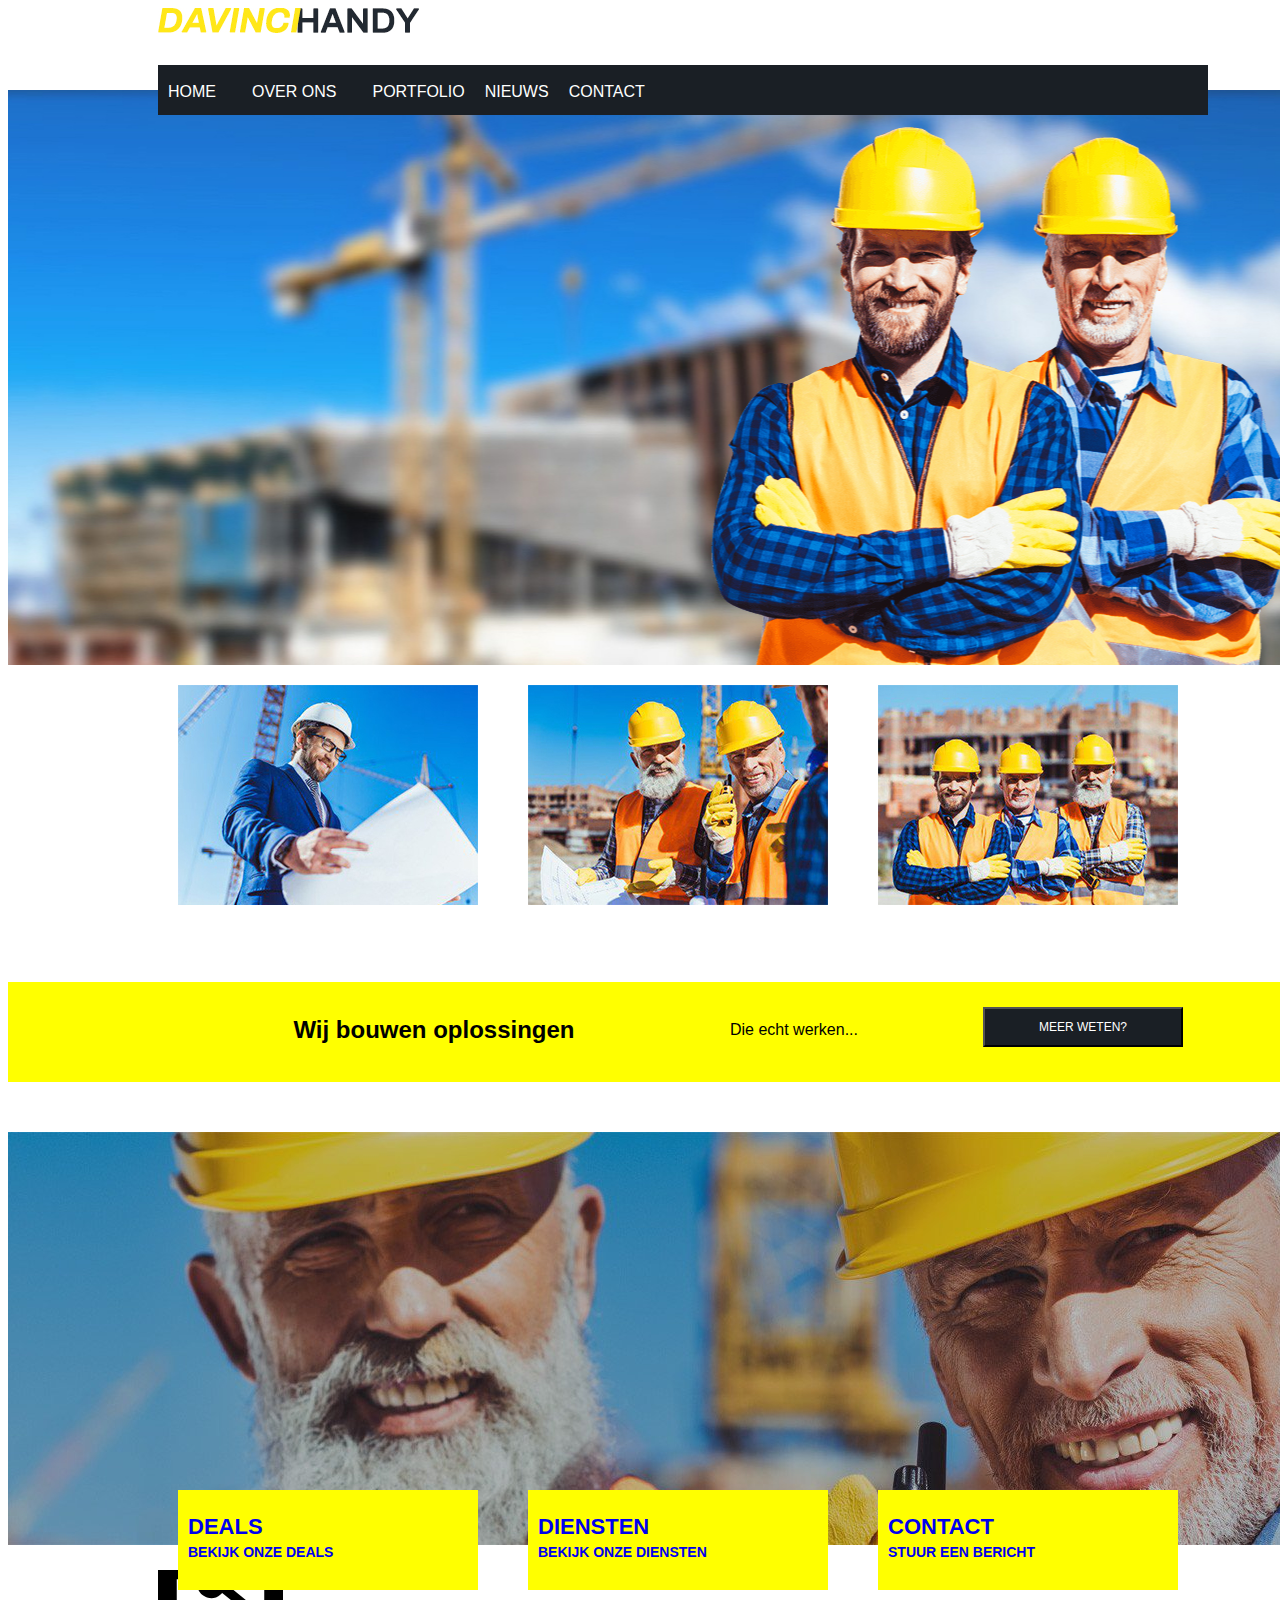
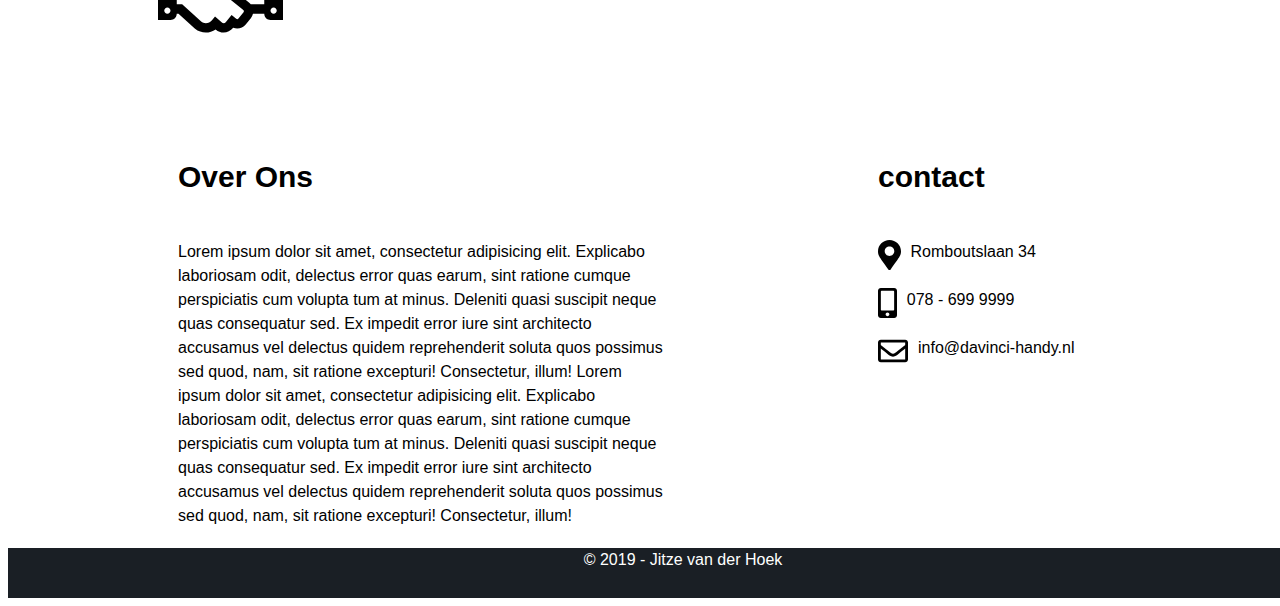
==== B1W9O1-Handy-master/index.html @ c0920fbe "1" ====
<!DOCTYPE html>

<head>
    <title>Da Vinci Handy</title>
</head>

<body>
    <link rel="stylesheet" href="css/indexstyle.css" type="text/css">

    <div id="grid-container">
        <div id="logo">
            <img src="img/logo.jpg" alt="logo">
        </div>

        <div id="menu-container">

            <div id="menu">
                <ul>
                    <li class="HOME"><a href="index.html"> HOME</a></li>
                 <li>   <div class="dropdown">
                    <a class="dropbtn">OVER ONS</a>
                      <div class="dropdown-content">
                      <a href="#geschiedenissprong">geschiedenis</a>
                      <a href="#dealssprong">deals</a>
                      <a href="#diestensprong">diensten</a>
                      </div>
                    </div>
                </li>
                    <li> <a href="index.html">PORTFOLIO</a></li>
                    <li> <a href="index.html">NIEUWS</a></li>
                    <li> <a href="#contactsprong">CONTACT</a></li>
                </ul>


            </div>
        </div>
        <div id="header">
        </div>

        <div id="item1">
            <a id="geschiedenissprong"></a>
            <img src="img/banner-1.jpg" alt="geschiedenis">
        </div>
        <div id="item2">
            <a id="dealssprong"></a>
            <img src="img/banner-2.jpg" alt="deals">
        </div>
        <div id="item3">
            <a id="diestensprong"></a>
            <img src="img/banner-3.jpg" alt="diensten">
        </div>


        <div class="identifier">
        </div>
        <div class="identifier" id="identifier_text">
            <p><span class="wbo">Wij bouwen oplossingen</span>
            <span class="dew">Die echt werken...</span> <a class="textButton"></a>
        </div>
        </p>
        <div class="identifier" id="mw">
            <button class="button_mw">MEER WETEN?</button>
        </div>
        <div class="identifier">
        </div>

        <div id="footer">
        </div>





        <div class="button-container" id="button1">
            <a class="button"></a>
            <a href="./index.html" class="footerButton1">
                <span class="footerButtonTitle">DEALS</span><br><span class="footerButtonText">BEKIJK ONZE DEALS</span>
            </a>
        </div>
        <div class="button-container" id="button2">
            <a class="button"></a>
            <a href="./paginas/diensten.html" class="footerButton2">
                <p class=footerP><span class="footerButtonTitle">DIENSTEN</span><br><span class="footerButtonText">BEKIJK ONZE DIENSTEN</span></p>
            </a>
        </div>
        <div class="button-container" id="button3">
            <a class="button"></a>
            <a href="./index.html" class="footerButton3">
                <span class="footerButtonTitle">CONTACT</span><br><span class="footerButtonText">STUUR EEN BERICHT</span>
            </a>
        </div>





        <div class="witbalk">

        </div>



        <div class="titleoverons">
            Over Ons
        </div>

        <div class="textoverons">
            
            Lorem ipsum dolor sit amet, consectetur adipisicing elit. Explicabo laboriosam
            odit, delectus error quas earum, sint ratione cumque perspiciatis cum volupta
            tum at minus. Deleniti quasi suscipit neque quas consequatur sed. Ex impedit
            error iure sint architecto accusamus vel delectus quidem reprehenderit soluta
            quos possimus sed quod, nam, sit ratione excepturi! Consectetur, illum! Lorem
            ipsum dolor sit amet, consectetur adipisicing elit. Explicabo laboriosam
            odit, delectus error quas earum, sint ratione cumque perspiciatis cum volupta
            tum at minus. Deleniti quasi suscipit neque quas consequatur sed. Ex impedit
            error iure sint architecto accusamus vel delectus quidem reprehenderit soluta
            quos possimus sed quod, nam, sit ratione excepturi! Consectetur, illum!
        </div>

        <div class="titlecontact">
            contact
        </div>

        <div class="textcontact">
            <a id="contactsprong"></a>
           <div class="map">
            <img id= "map" src="img/map.svg" alt="map">  
            <div class="textmap">Romboutslaan 34</div>
           </div>

            <br>
            <br>

           <div>
            <img id= "mobile" src="img/mobile.svg" alt="mobile">  
            <div class="textmobile">078 - 699 9999</div>
           </div>

            <br>
            <br>
            
            <div> 
            <img id= "mail" src="img/mail.svg" alt="mail"> 
            <div class="textmail"> info@davinci-handy.nl </div>
            </div>

            <br>
            <br>
            
        </div>



        <div class="balk">
            © 2019 - Jitze van der Hoek  
        </div>

    </div>
    </div>
</body>
---- B1W9O1-Handy-master/css/indexstyle.css ----
* {
    font-family: 'Archivo', sans-serif;
    font-size: 16px;
    line-height: 24px;
    font-weight: 500;
}





#grid-container {
    display: grid;
    grid-template-columns: 150px 350px 350px 350px 150px;
    /*  grid-template-rows: auto auto auto auto auto auto auto auto auto 500px 500px; */
}

#logo {
    grid-column: 2/3;
    grid-row: 1/2;
}

#menu-container {
    grid-column: 2/5;
    grid-row: 2/3;
    height: 50px;
    position: relative;
}

#menu {
    grid-column: 2/5;
    grid-row: 2/3;
    height: 50px;
    position: absolute;
    top: 25px;
    width: 100%;
    background-color: rgb(26 31 37);

}


#menu ul {
    grid-column: 2/5;
    grid-row: 2/3;
    height: 50px;
    width: 1050px;
    list-style: none;
    padding: 0;
    margin: 0;

}



#menu ul li {
    grid-column: 2/5;
    grid-row: 2/3;
    float: left;
    padding: 15px 10px 10px 10px;
}


#menu ul li>a {
    grid-column: 2/5;
    grid-row: 2/3;
    color: white;
    text-decoration: none;
    text-align: center;

}


.dropbtn {
    color: white;
  padding: 16px;
  font-size: 16px;
  border: none;
  cursor: pointer;
}

.dropdown {
  position: relative;
  display: inline-block;
}

.dropdown-content {
  display: none;
  position: absolute;
  background-color: rgb(26 31 37);
  min-width: 160px;
  box-shadow: 0px 8px 16px 0px rgba(0,0,0,0.2);
  z-index: 1;
}

.dropdown-content a {
  color: lightgrey;
  padding: 12px 16px;
  text-decoration: none;
  display: block;
}

.dropdown-content a:hover {

background-color: yellow;
color: black;
}
.dropdown:hover .dropdown-content {
  display: block;
}

.dropdown:hover .dropbtn {
  color: black;
}

#header {
    grid-column: 1/6;
    grid-row: 3/4;
    background-image: url('../img/header.jpg');
    background-position: center;
    background-repeat: no-repeat;
    height: 575px;
}


.HOME {
    padding-left: 20px;
}

#menu ul li:hover {
    background-color: yellow;

}

#menu ul li:hover>a {
    color: rgb(26 31 37);
}

#item1 {
    grid-column: 2/3;
    grid-row: 4/5;
    margin: 20px;
    width: 320px;
}

#item2 {
    grid-column: 3/4;
    grid-row: 4/5;
    margin: 20px;
    width: 320px;
}

#item3 {
    grid-column: 4/5;
    grid-row: 4/5;
    margin: 20px;
    width: 320px;
}

.wbo {
    font-size: 24px;
    font-weight: bold;
    margin-right: 20px;
}

.mw {}

.dew{
    float: right;
    text-align: center;
    margin-bottom: 150px;
}

.button_mw {
    font-size: 12px;
    background-color: rgb(26 31 37);
    color: white;
    height: 40px;
    width: 200px;
    margin: 25px;
    float: right;
}

.identifier {
    background-color: yellow;
    height: 100px;
    margin-bottom: 50px;
    margin-top: 50px;
    grid-row: 5/6;

}

#identifier_text {
    text-align: center;
    grid-column: 2/4;
    padding-top: 20px;
    height: 80px;

}

#footer {
    grid-column: 1/6;
    grid-row: 7/8;
    background-image: url('../img/footer.jpg');
    background-position: center;
    background-repeat: no-repeat;
    height: 413px
}

.footerButtonTitle {
    padding-left: 10px;
    font-size: 22px;
    font-weight: 600;
    float: left;
    position: absolute;
    top: -50px;
    grid-row: 8;
    margin: 20px;
}

.footerButtonText {
    padding-left: 10px;
    font-size: 14px;
    font-weight: 600;
    position: absolute;
    top: -25px;
    grid-row: 8;
    margin: 20px;
}



.button-container {
    height: 100px;
    grid-row: 8;
    position: relative;
}

.button-container#button1 {
    grid-column: 2/3;
    grid-row: 8;
    background-image: url('../img/handshake.svg');
    background-repeat: no-repeat;
}

.button-container#button2 {
    grid-column: 3/4;
    grid-row: 8;
}

.button-container#button3 {
    grid-column: 4/5;
    grid-row: 8;
}

.button-container .button {
    height: 100px;
    position: absolute;
    top: -75px;
    background-color: yellow;
    width: 300px;
    margin: 20px;
    grid-row: 8;
}


.witbalk {
    height: 100px;
    background-color: white;
    grid-row: 9;
    grid-column: 1/6;
}



.titleoverons {
    margin-top: 40px;
    grid-row: 10;
    grid-column: 2/4;
    font-size: 30px;
    font-weight: bold;
    margin: 20px;
}



.textoverons {
    padding-top: 75px;
    grid-row: 10/11;
    grid-column: 2/4;
    padding-right: 175px;
    margin: 20px;
}

.titlecontact {
    margin-top: 40px;
    grid-row: 10;
    grid-column: 4/5;
    font-size: 30px;
    font-weight: bold;
    margin: 20px;
}

.textcontact {
    padding-top: 75px;
    grid-row: 10/11;
    grid-column: 4/5;
    padding-right: 100px;
    margin: 20px;
}

.map {
    display: block;
}


#map {
    height: 30px;
    float: left;
    margin-right: 10px;                
}

.textmap {
float: left;
}


.mobile {
    display: block;
}

#mobile {
    height: 30px;
    float: left;
    margin-right: 10px; 
}

.textmobile {
float: left;
}

.mail {
    display: block;
}

#mail {
    height: 30px;
    float: left;
    margin-right: 10px; 
    }

.textmail {
float: left;

}

.balk { 
    grid-row: 11/12;
    grid-column: 1/6;
    height: 50px;
    background-color: rgb(26 31 37);
    color: white;
    text-align: center;
}
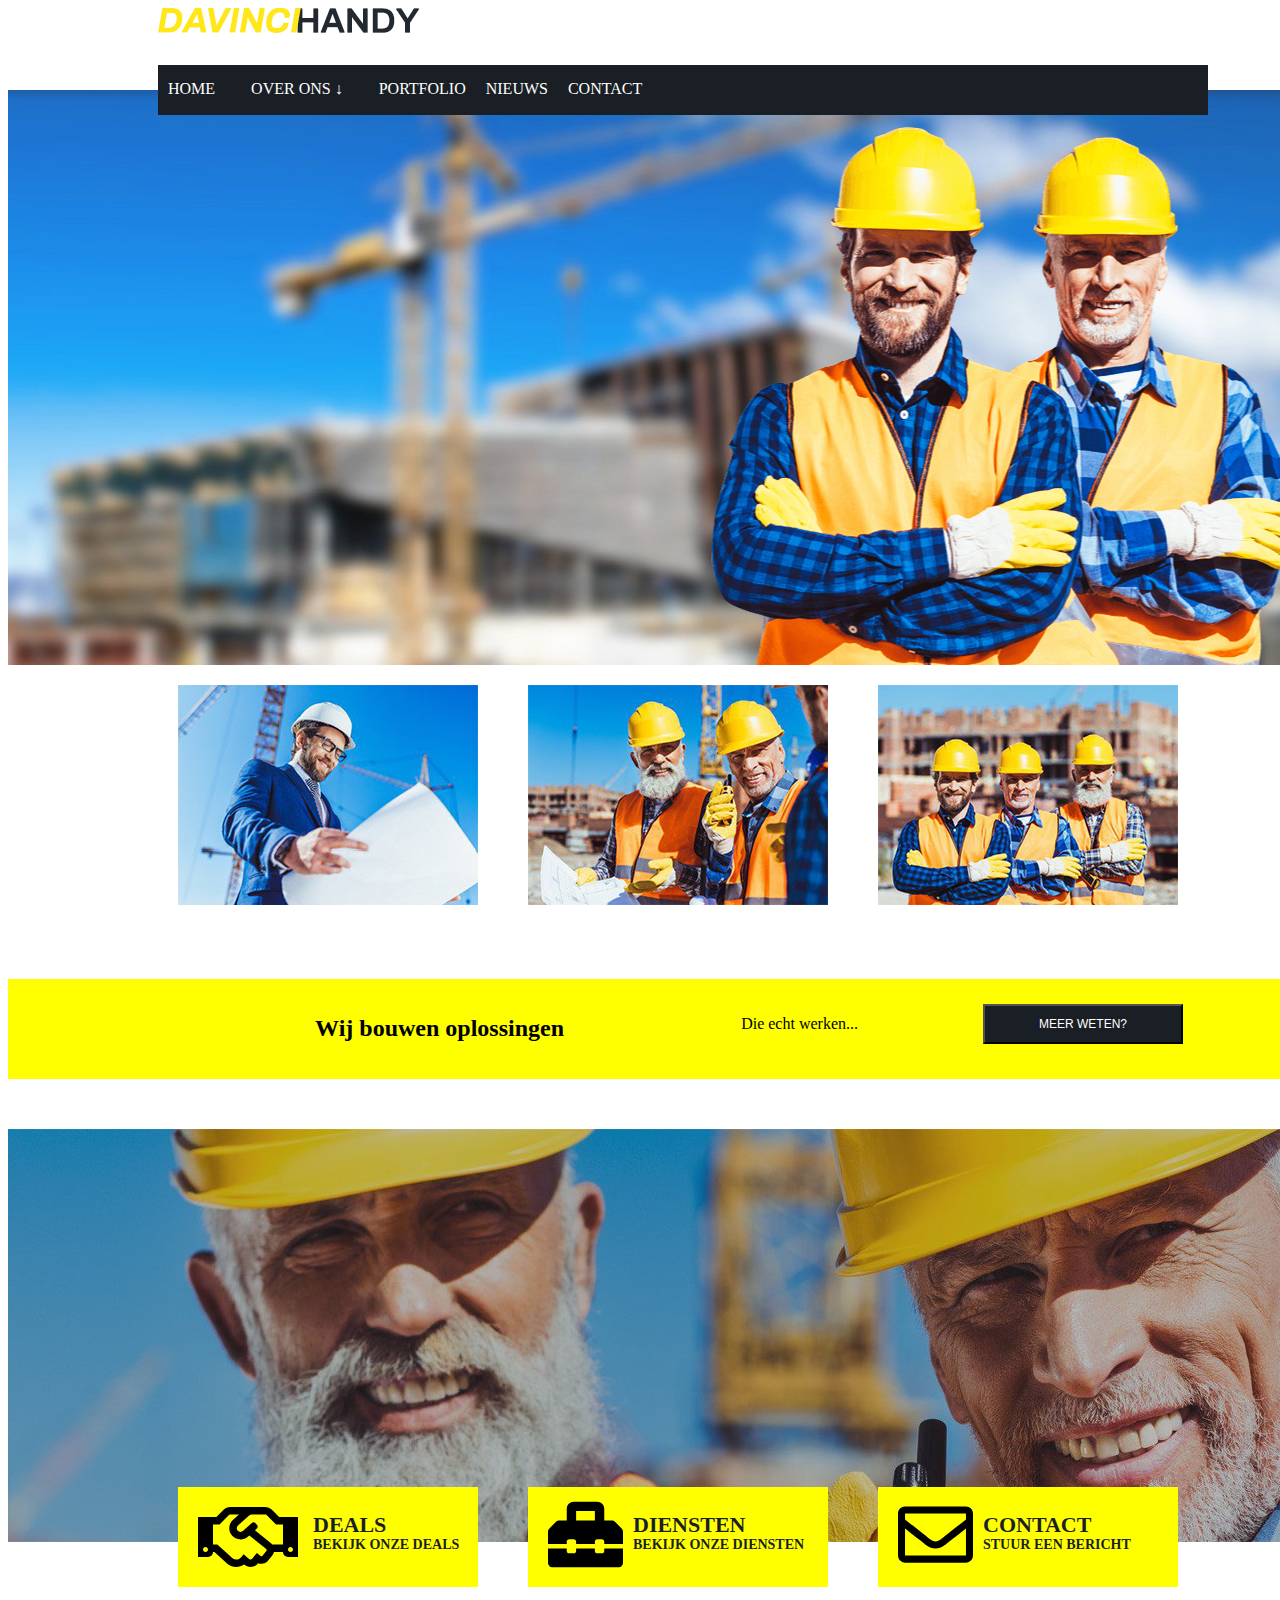
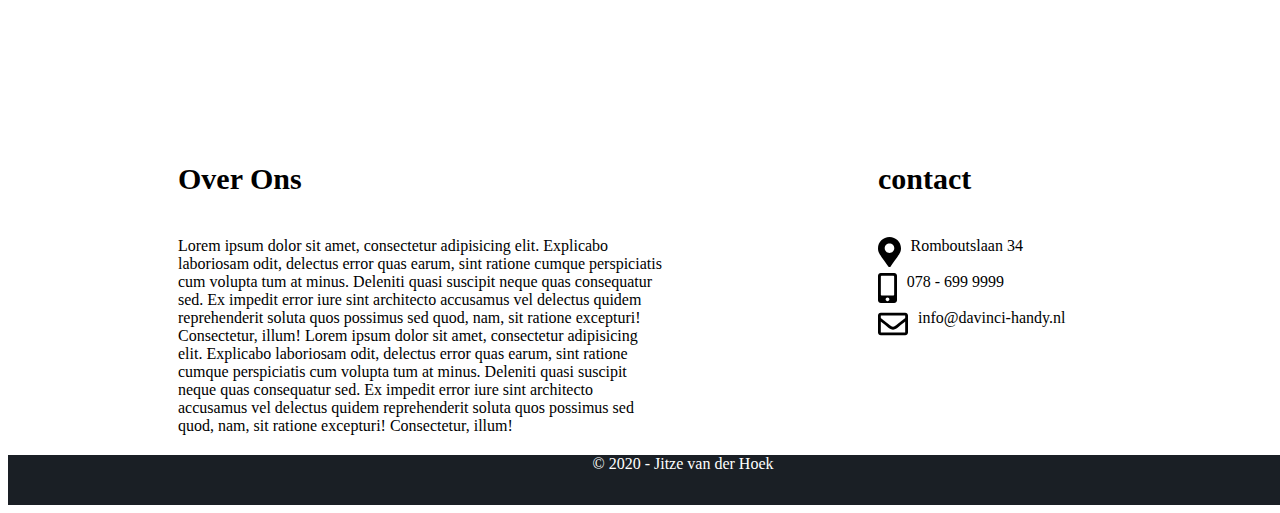
==== commit b1e940ec: "4" ====
--- a/B1W9O1-Handy-master/index.html
+++ b/B1W9O1-Handy-master/index.html
@@ -1,7 +1,7 @@
 <!DOCTYPE html>
 
 <head>
-    <title>Da Vinci Handy</title>
+    <title>Da Vinci Handy - HOME </title>
 </head>
 
 <body>
@@ -18,11 +18,11 @@
                 <ul>
                     <li class="HOME"><a href="index.html"> HOME</a></li>
                  <li>   <div class="dropdown">
-                    <a class="dropbtn">OVER ONS</a>
+                    <a class="dropbtn">OVER ONS ↓</a>
                       <div class="dropdown-content">
                       <a href="#geschiedenissprong">geschiedenis</a>
                       <a href="#dealssprong">deals</a>
-                      <a href="#diestensprong">diensten</a>
+                      <a href="diensten.html">diensten</a>
                       </div>
                     </div>
                 </li>
@@ -40,14 +40,20 @@
         <div id="item1">
             <a id="geschiedenissprong"></a>
             <img src="img/banner-1.jpg" alt="geschiedenis">
+            <div id="geschiedenishover" class="items">
+            <div class="hovertext"><a href="#geschiedenissprong">Geschiedenis</div></div>
         </div>
         <div id="item2">
             <a id="dealssprong"></a>
             <img src="img/banner-2.jpg" alt="deals">
+            <div id="dealshover" class="items">
+            <div class="hovertext"><a href="#dealssprong">deals</div></div>
         </div>
         <div id="item3">
             <a id="diestensprong"></a>
             <img src="img/banner-3.jpg" alt="diensten">
+            <div id="dienstenhover" class="items"></div>
+            <div class="hovertext"><a href="diensten.html">diensten</a></div>
         </div>
 
 
@@ -74,19 +80,19 @@
         <div class="button-container" id="button1">
             <a class="button"></a>
             <a href="./index.html" class="footerButton1">
-                <span class="footerButtonTitle">DEALS</span><br><span class="footerButtonText">BEKIJK ONZE DEALS</span>
+                <span class="footerButtonTitle"><div class="footertekst">DEALS</div></span><br><span class="footerButtonText"><div class="footertekst">BEKIJK ONZE DEALS</div></span>
             </a>
         </div>
         <div class="button-container" id="button2">
             <a class="button"></a>
-            <a href="./paginas/diensten.html" class="footerButton2">
-                <p class=footerP><span class="footerButtonTitle">DIENSTEN</span><br><span class="footerButtonText">BEKIJK ONZE DIENSTEN</span></p>
+            <a href="diensten.html" class="footerButton2">
+               <span class="footerButtonTitle"><div class="footertekst">DIENSTEN</div></span><br><span class="footerButtonText"><div class="footertekst">BEKIJK ONZE DIENSTEN</div></span></p>
             </a>
         </div>
         <div class="button-container" id="button3">
             <a class="button"></a>
             <a href="./index.html" class="footerButton3">
-                <span class="footerButtonTitle">CONTACT</span><br><span class="footerButtonText">STUUR EEN BERICHT</span>
+                <span class="footerButtonTitle"><div class="footertekst">CONTACT</div></span><br><span class="footerButtonText"><div class="footertekst">STUUR EEN BERICHT</div></span>
             </a>
         </div>
 
@@ -153,7 +159,7 @@
 
 
         <div class="balk">
-            © 2019 - Jitze van der Hoek  
+            © 2020 - Jitze van der Hoek  
         </div>
 
     </div>
--- a/B1W9O1-Handy-master/css/indexstyle.css
+++ b/B1W9O1-Handy-master/css/indexstyle.css
@@ -1,11 +1,11 @@
-* {
+§* {
     font-family: 'Archivo', sans-serif;
     font-size: 16px;
     line-height: 24px;
     font-weight: 500;
 }
 
-
+ 
 
 
 
@@ -140,6 +140,7 @@
     grid-row: 4/5;
     margin: 20px;
     width: 320px;
+    position: relative;
 }
 
 #item2 {
@@ -147,6 +148,7 @@
     grid-row: 4/5;
     margin: 20px;
     width: 320px;
+    position: relative;
 }
 
 #item3 {
@@ -154,7 +156,95 @@
     grid-row: 4/5;
     margin: 20px;
     width: 320px;
-}
+    position: relative;
+}
+
+
+.items {
+    display: none;
+    font-size: 30px;
+}
+
+
+
+
+#item1:hover .items#geschiedenishover{
+display: block;
+background-color: black;
+color: white;
+opacity: 0.8;
+ position: absolute;
+ width: 300px;
+ height:130px; 
+ top:0;
+ text-align: center;
+ padding-top: 90px;
+
+
+}
+
+#item2:hover .items#dealshover{
+display: block;
+background-color: black;
+color: white;
+opacity: 0.8;
+ position: absolute;
+ width: 300px;
+ height:130px; 
+ top:0;
+ text-align: center;
+ padding-top: 90px;
+}
+
+#item3:hover .items#dienstenhover{
+display: block;
+background-color: black;
+color: white;
+opacity: 0.8;
+ position: absolute;
+ width: 300px;
+ height:130px; 
+ top:0;
+ text-align: center;
+ padding-top: 90px;
+
+
+}
+
+
+
+
+.hovertext {
+    display: none;
+     text-decoration: none;
+ color: black;
+ font-size: 30px;
+ opacity: 1;
+ position: absolute;
+ color: white;
+ top:0;
+  padding-left: 100px;
+ padding-top: 90px;
+}
+#item1:hover .hovertext  {
+     display: block;
+}
+
+#item2:hover .hovertext {
+     display: block;
+}
+
+#item3:hover .hovertext {
+     display: block;
+}
+
+.hovertext a{
+         text-decoration: none;
+ color: white;
+ font-size: 30px;
+}
+
+
 
 .wbo {
     font-size: 24px;
@@ -205,6 +295,14 @@
     background-repeat: no-repeat;
     height: 413px
 }
+.footertekst{
+    color: rgb(26 31 37);
+    float: left;
+    margin-top: 20px;
+    margin-left: 15px;
+}
+
+
 
 .footerButtonTitle {
     padding-left: 10px;
@@ -214,18 +312,20 @@
     position: absolute;
     top: -50px;
     grid-row: 8;
-    margin: 20px;
+
 }
 
 .footerButtonText {
     padding-left: 10px;
+    float: left;
     font-size: 14px;
     font-weight: 600;
     position: absolute;
     top: -25px;
     grid-row: 8;
-    margin: 20px;
-}
+}
+
+
 
 
 
@@ -238,19 +338,53 @@
 .button-container#button1 {
     grid-column: 2/3;
     grid-row: 8;
+}
+
+.button-container#button1 a.button {
     background-image: url('../img/handshake.svg');
     background-repeat: no-repeat;
-}
+    background-size: 100px;
+    background-position: 20px 10px; 
+
+}
+.button-container#button1 a.footerButton1 {
+    padding-left: 130px;
+    display: inline-block;
+    }
 
 .button-container#button2 {
     grid-column: 3/4;
     grid-row: 8;
 }
 
+.button-container#button2 a.button {
+    background-image: url('../img/toolbox-solid.svg');
+    background-size: 75px;
+    background-repeat: no-repeat;
+    background-position: 20px 10px; 
+
+}
+.button-container#button2 a.footerButton2 {
+    padding-left: 100px;
+    display: inline-block;
+    }
+
 .button-container#button3 {
     grid-column: 4/5;
     grid-row: 8;
 }
+.button-container#button3 a.button {
+    background-image: url('../img/mail.svg');
+    background-size: 75px;
+    background-position: 20px 10px; 
+    background-repeat: no-repeat;
+    
+
+}
+.button-container#button3 a.footerButton3 {
+    padding-left: 100px;
+    display: inline-block;
+    }
 
 .button-container .button {
     height: 100px;
@@ -260,8 +394,26 @@
     width: 300px;
     margin: 20px;
     grid-row: 8;
-}
-
+    font-weight: bold;
+}
+
+.button-container:hover .button{
+    height: 100px;
+    position: absolute;
+    top: -75px;
+    width: 300px;
+    margin: 20px;
+    grid-row: 8;
+    color: white;
+    filter: invert(100%) contrast(100%) saturate(15%);
+}
+
+.button-container:hover .footerButton1 .footertekst,
+.button-container:hover .footerButton2 .footertekst,
+.button-container:hover .footerButton3 .footertekst
+{
+    color: white;
+    }
 
 .witbalk {
     height: 100px;
@@ -304,7 +456,7 @@
     padding-top: 75px;
     grid-row: 10/11;
     grid-column: 4/5;
-    padding-right: 100px;
+    padding-right: 50px;
     margin: 20px;
 }
 
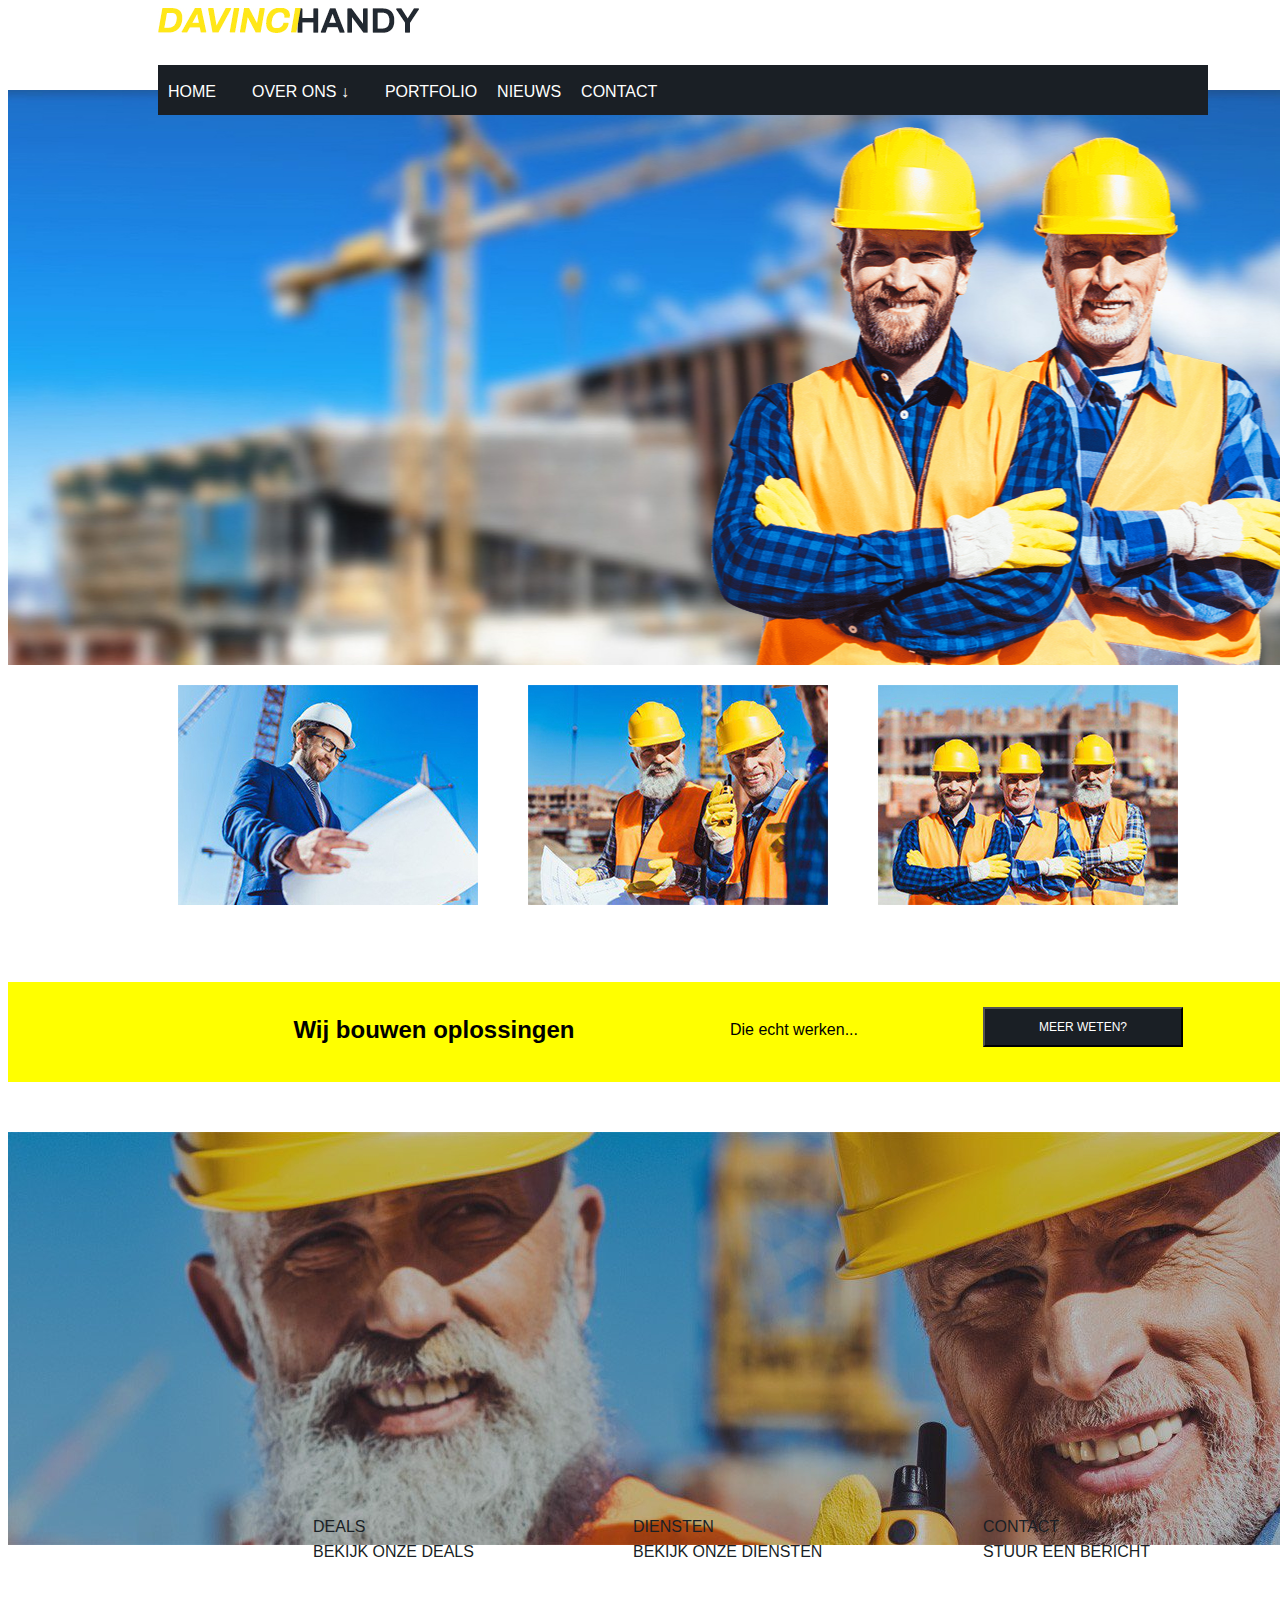
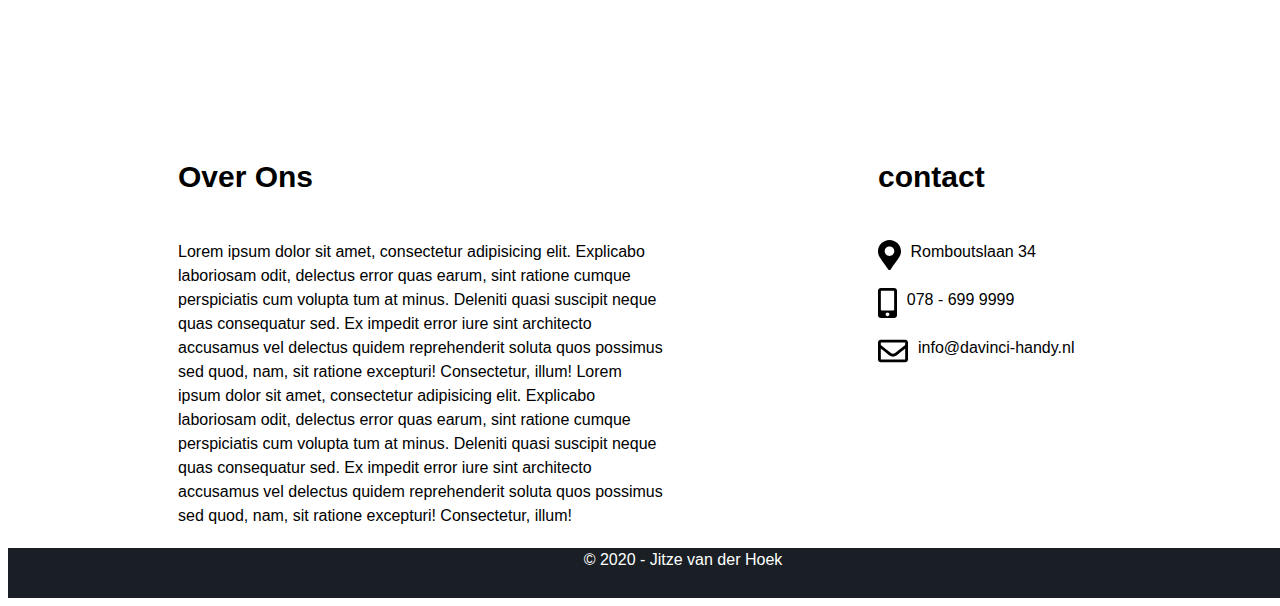
==== commit 6815f34a: "v5" ====
--- a/B1W9O1-Handy-master/index.html
+++ b/B1W9O1-Handy-master/index.html
@@ -71,7 +71,9 @@
         </div>
 
         <div id="footer">
+            
         </div>
+
 
 
 
--- a/B1W9O1-Handy-master/css/indexstyle.css
+++ b/B1W9O1-Handy-master/css/indexstyle.css
@@ -1,4 +1,4 @@
-§* {
+* {
     font-family: 'Archivo', sans-serif;
     font-size: 16px;
     line-height: 24px;
@@ -386,16 +386,7 @@
     display: inline-block;
     }
 
-.button-container .button {
-    height: 100px;
-    position: absolute;
-    top: -75px;
-    background-color: yellow;
-    width: 300px;
-    margin: 20px;
-    grid-row: 8;
-    font-weight: bold;
-}
+ 
 
 .button-container:hover .button{
     height: 100px;
